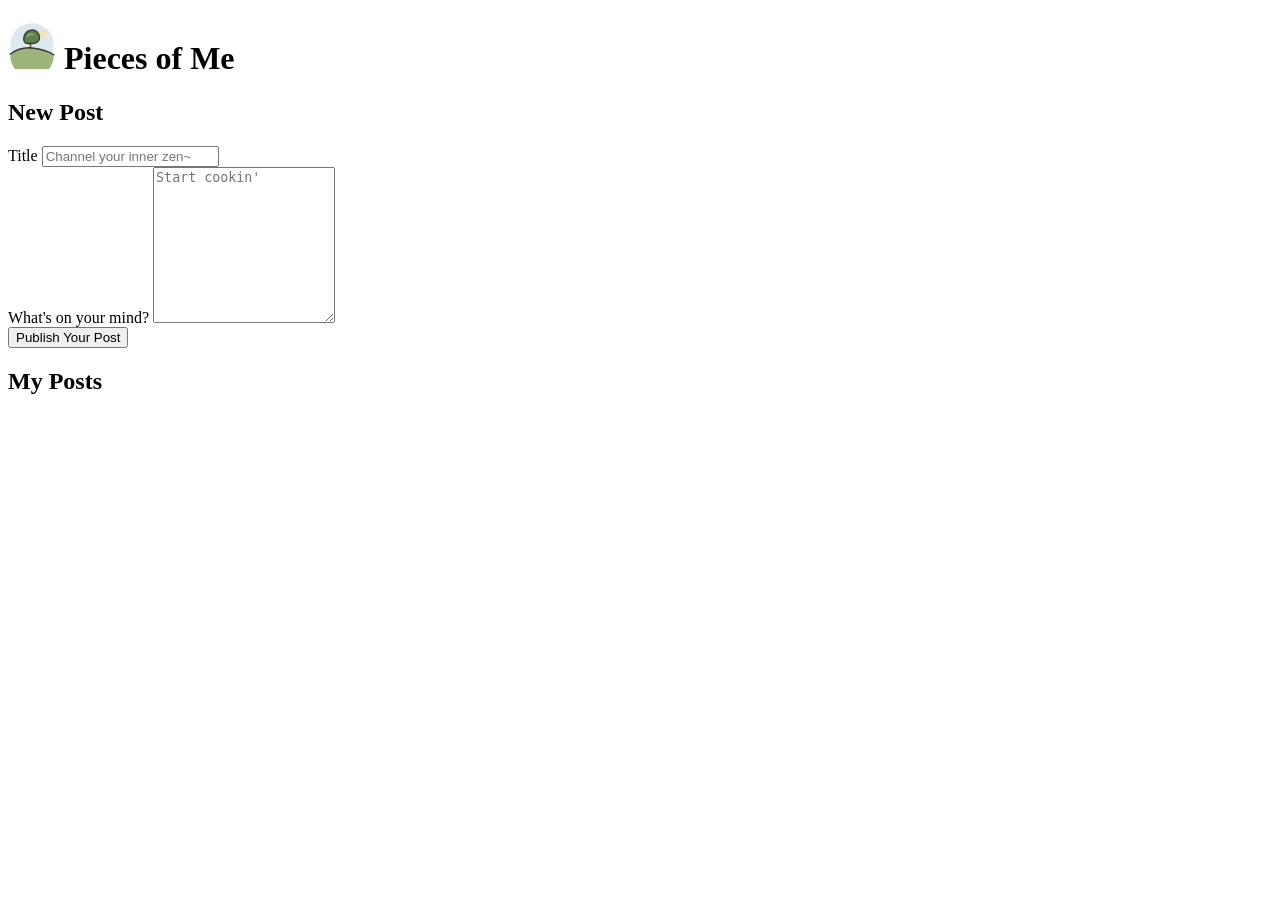
==== index.html @ 3447f43c "Added html and js code" ====
<!DOCTYPE html>
<html lang="en">
<head>
    <meta charset="UTF-8">
    <meta name="viewport" content="width=device-width, initial-scale=1.0">
    <title>Pieces of Me | Personal Blog</title>
    <link rel="stylesheet" href="styles.css">
    <script src="script.js" defer></script>
</head>
<body>
    <header>
        <h1><img src="icons/logo-tree-hill.svg" alt="" width="48" height="48"> Pieces of Me</h1>
    </header>

    <main>
        <section aria-labelledby="formHeading">
            <h2 id="formHeading">New Post</h2>

            <form id="pom" novalidate>
                <div class="form-group">
                    <label for="title">Title</label>
                    <input type="text" id="title" name="title" placeholder="Channel your inner zen~" maxlength="80" required aria-describedby="titleError">
                    <span id="titleError" class="error-message" aria-live="polite"></span>
                </div>

                <div class="form-group">
                    <label for="content">What's on your mind?</label>
                    <textarea id="content" name="content" rows="10" placeholder="Start cookin'" required aria-describedby="contentError"></textarea>
                    <span id="contentError" class="error-message" aria-live="polite"></span>
                </div>

                <button type="submit">Publish Your Post</button>
            </form>
        </section>

        <section aria-labelledby="postsHeading">
            <h2 id="postsHeading">My Posts</h2>
            <div id="postsContainer"></div>
        </section>
    </main>
</body>
</html>
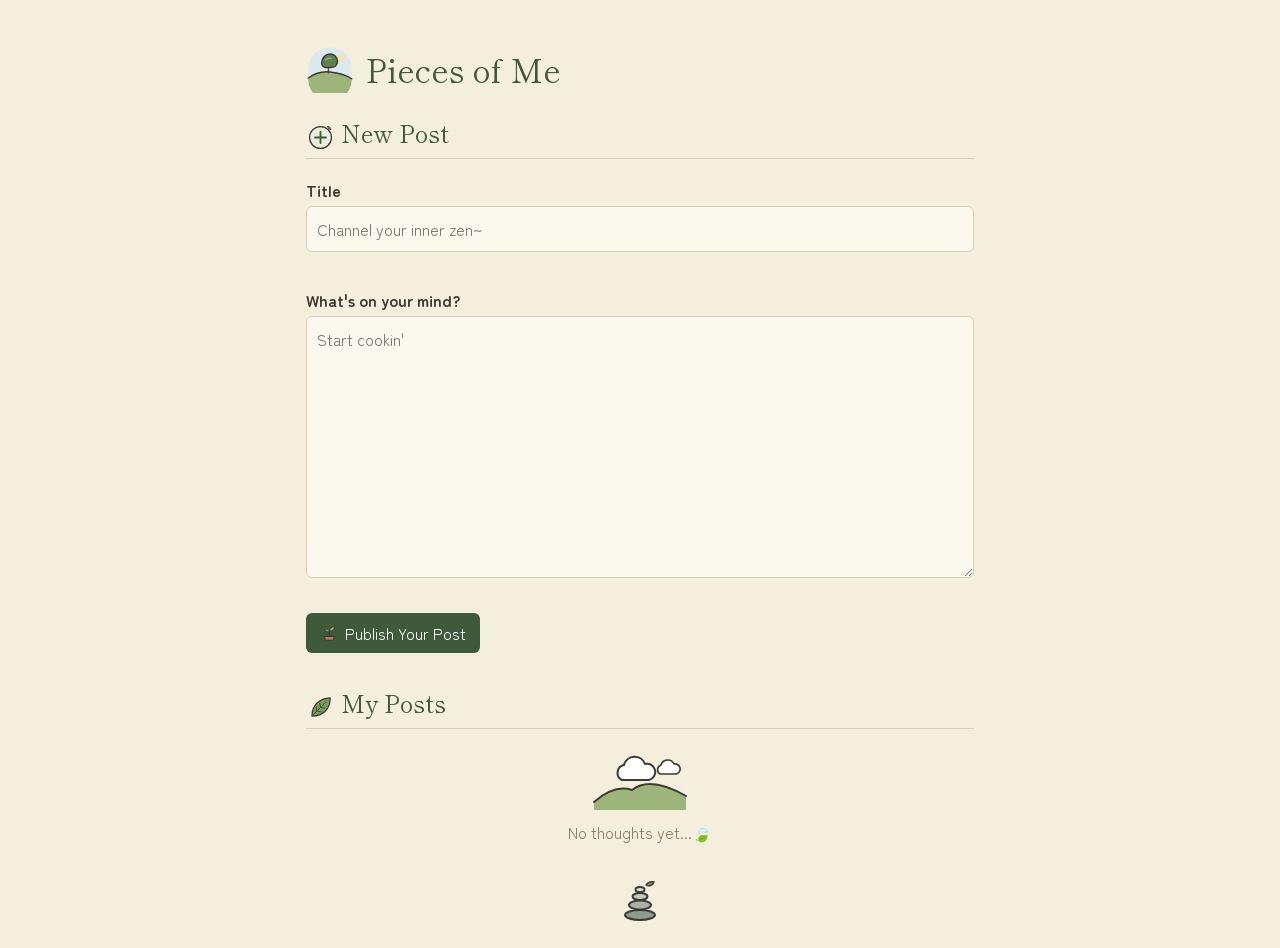
==== commit 13b5131b: "added more css to stylesheet and edited readme" ====
--- a/index.html
+++ b/index.html
@@ -6,6 +6,9 @@
     <title>Pieces of Me | Personal Blog</title>
     <link rel="stylesheet" href="styles.css">
     <script src="script.js" defer></script>
+    <link rel="preconnect" href="https://fonts.googleapis.com">
+<link rel="preconnect" href="https://fonts.gstatic.com" crossorigin>
+<link href="https://fonts.googleapis.com/css2?family=Shippori+Mincho:wght@500&family=Zen+Maru+Gothic:wght@400;700&display=swap" rel="stylesheet">
 </head>
 <body>
     <header>
--- a/styles.css
+++ b/styles.css
@@ -0,0 +1,162 @@
+* {
+    box-sizing: border-box;
+}
+
+body {
+    font-family: "Zen Maru Gothic", sans-serif;
+    background: #F4EEDC;
+    color: #3B3A33;
+    max-width: 700px;
+    margin: 0 auto;
+    padding: 24px 16px;
+    line-height: 1.5;
+}
+
+h1, h2, h3 {
+    font-family: "Shippori Mincho", serif;
+}
+
+header h1 {
+    display: flex;
+    align-items: center;
+    gap: 12px;
+    font-weight: normal;
+    color: #3F5A3A;
+}
+
+h2 {
+    font-weight: normal;
+    color: #3F5A3A;
+    border-bottom: 1px solid #D8CFB4;
+    padding-bottom: 6px;
+}
+
+section {
+    margin-bottom: 32px;
+}
+
+.form-group {
+    display: flex;
+    flex-direction: column;
+    gap: 4px;
+    margin-bottom: 14px;
+}
+
+label {
+    font-weight: bold;
+}
+
+input,
+textarea {
+    width: 100%;
+    padding: 10px;
+    font: inherit;
+    color: inherit;
+    background: #FBF8EE;
+    border: 1px solid #D8CFB4;
+    border-radius: 6px;
+}
+
+input:focus,
+textarea:focus {
+    outline: 2px solid #7A9A5B;
+    border-color: #7A9A5B;
+}
+
+button {
+    display: inline-flex;
+    align-items: center;
+    padding: 8px 14px;
+    font: inherit;
+    color: white;
+    background: #3F5A3A;
+    border: none;
+    border-radius: 6px;
+    cursor: pointer;
+}
+
+button:hover {
+    opacity: 0.85;
+}
+
+.error-message {
+    color: #A8402F;
+    font-size: 0.9rem;
+    min-height: 1.2em;
+}
+
+.post-card {
+    background: #FBF8EE;
+    border: 1px solid #D8CFB4;
+    border-radius: 10px;
+    padding: 16px;
+    margin-bottom: 14px;
+}
+
+.post-card h3 {
+    margin: 0 0 8px;
+    display: flex;
+    align-items: center;
+}
+
+.post-card p {
+    margin: 0 0 12px;
+    white-space: pre-wrap;
+}
+
+.post-card button {
+    margin-right: 8px;
+}
+
+.edit-btn {
+    background: #7A9A5B;
+}
+
+.delete-btn {
+    background: #B08A5E;
+}
+
+.edit-btn::before,
+.delete-btn::before,
+#pom button::before,
+.post-card h3::before,
+#formHeading::before,
+#postsHeading::before {
+    content: "";
+    display: inline-block;
+    width: 1.2em;
+    height: 1.2em;
+    margin-right: 6px;
+    vertical-align: middle;
+    background: center / contain no-repeat;
+}
+
+#pom button::before      { background-image: url("icons/sprout-save.svg"); }
+.edit-btn::before        { background-image: url("icons/brush-edit.svg"); }
+.delete-btn::before      { background-image: url("icons/leaf-delete.svg"); }
+.post-card h3::before    { background-image: url("icons/note-post.svg"); }
+#formHeading::before     { background-image: url("icons/seed-add.svg"); }
+#postsHeading::before    { background-image: url("icons/leaf.svg"); }
+
+#postsContainer > p {
+    text-align: center;
+    color: #8B7E66;
+}
+
+#postsContainer > p::before {
+    content: "";
+    display: block;
+    width: 96px;
+    height: 64px;
+    margin: 0 auto 8px;
+    background: url("icons/cloud-hills-empty.svg");
+}
+
+main::after {
+    content: "";
+    display: block;
+    width: 48px;
+    height: 48px;
+    margin: 32px auto 0;
+    background: url("icons/stones-zen.svg");
+}
